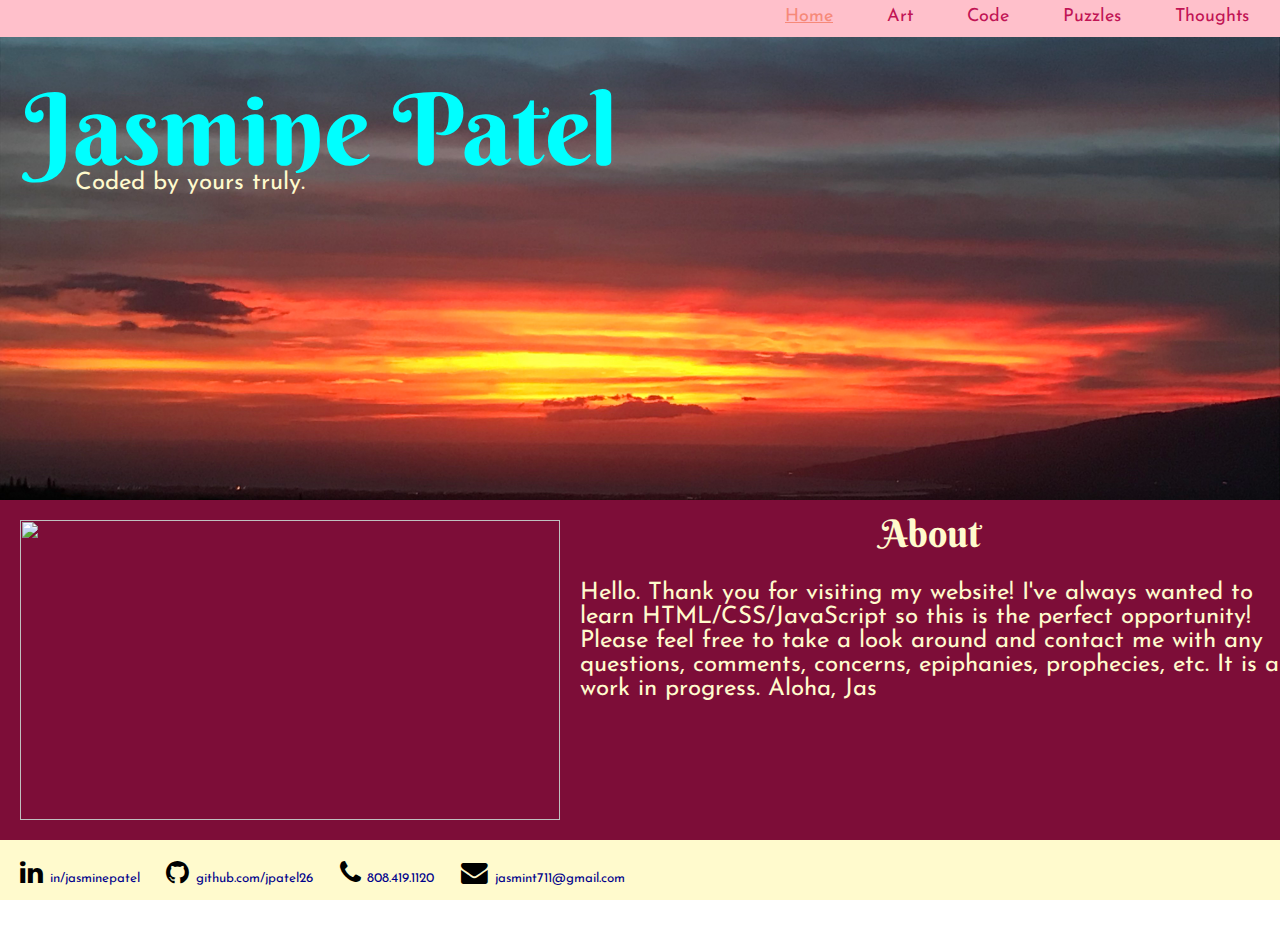
==== index.html @ b13f89c6 "site 2" ====
<!doctype html>
<html>
<head>
<meta charset="UTF-8">
<title>jas_website</title>
<link href="https://fonts.googleapis.com/css?family=Josefin+Sans&display=swap" rel="stylesheet">
<link href="https://fonts.googleapis.com/css?family=Elsie+Swash+Caps&display=swap" rel="stylesheet">
<link href="https://fonts.googleapis.com/css?family=Berkshire+Swash&display=swap" rel="stylesheet">
<link href="styles/main.css" rel="stylesheet" type="text/css">
<link rel="stylesheet" href="https://cdnjs.cloudflare.com/ajax/libs/font-awesome/4.7.0/css/font-awesome.min.css">
</head>
<body>
	<div id="wrapper">
	<div class="parallax"> 
		<nav>
      <ul class="displayed" id="navlinks">
        <li><a href="index.html" class="thispage"><font size="4">Home</font></a></li>
        <li><a href="gallery.html"><font size="4">Art</font></a></li>
        <li><a href="code.html"><font size="4">Code</font></a></li>
        <li><a href="puzzle.html"><font size="4">Puzzles</font></a></li>
        <li><a href="thoughts.html"><font size="4">Thoughts&nbsp;</font></a></li>
      </ul>
    </nav>
		<div class="name">
		Jasmine Patel</div>
		<div class="sig"><font size="5">Coded by yours truly.</font></div>
		</div>
		
		
	
	<div class="container-index">
		<a><img src="images/handstand.gif" width="540px" height = "300px" class="cingraph"></a>
		<div class="Label">About</div>
		<p>Hello. Thank you for visiting my website! I've always wanted to learn HTML/CSS/JavaScript so this is the perfect opportunity! Please feel free to take a look around and contact me with any questions, comments, concerns, epiphanies, prophecies, etc. It is a work in progress. Aloha, Jas</p>
	
	</div>
		<div class="connect">
			<i class="fa fa-linkedin"></i>
			<a href="https://www.linkedin.com/in/jasmine-patel-168857132/">in/jasminepatel</a>
			<i class="fa fa-github"></i>
			<a href="https://github.com/jpatel26">github.com/jpatel26</a>
			<i class="fa fa-phone"></i>
			<a style="pointer-events: none; cursor: default;" href="#">808.419.1120</a>
			<i class="fa fa-envelope"></i>
			<a style="pointer-events: none; cursor: default;" href = "#">jasmint711@gmail.com</a>
		</div>
</div>
	<footer>
		<p>&copy; Copyright 2020 Jasmine Patel</p>
	</footer>
</body>
</html>
---- styles/main.css ----
@charset "UTF-8";
@import url("gallery.css");


.videoWrapper {
	align-content: center;
	display: block;
	text-align: center;
}

.container-index {
	width: 100%;
	max_width: 1000px;
	background: #7D0D38;
	color: lemonchiffon;
	font-family: 'Josefin Sans', sans-serif;
	font-size: 24px;
	height: 340px;
	
}
.container {
	width: 100%;
	max_width: 1000px;
	background: #7D0D38;
	color: lemonchiffon;
	font-family: 'Josefin Sans', sans-serif;
	font-size: 24px;
}
.container_thoughts{
	background: #7D0D38;
	color: lemonchiffon;
	font-family: 'Josefin Sans', sans-serif;
	font-size: 24px;
	width 100%;
	padding: 30px;
	height: 590px;
	
}

.cingraph{
  display: block;
  float:left;
  padding-left: 20px;
  padding-top: 20px;
  padding-bottom: 20px;
  padding-right: 20px;
  vertical-align: top;

}

.gallery {
	margin: 10px 10px;
	text-align: center;
}

.gallery_puzzle {
	text-align: center;
	margin: 20px;

}


.gallery img {
	width: 230px;
	height: 230px;
	padding: 5px;
	transition: 0.5s;
}
.gallery img:hover {
	transform: scale(1.1);
	
}

.fa {
  font-size: 60px;
  display: block;
  padding: 20px;
  padding-right: 0px; 
  text-decoration: none;
}

.connect {
	display: block;
	background-color: lemonchiffon;
	color: black;
	font-size: 20pt;

}

.author{
	font-size: 18px;
	color:lightpink;
}


.connect a:link, .connect a:disabled, .connect a:visited {
    font-size: 10pt;
	text-decoration: none;
	font-family: 'Josefin Sans', sans-serif;
	color: darkblue;

}
.connect a:hover {
	text-decoration: underline;
}

.Label {
	font-size: 38px;
	padding-top: 10px;
	text-align: center;
	font-family: 'Berkshire Swash', cursive;
}
html,body
{
    width: 100%;
    height: 100%;
    margin: 0px;
    padding: 0px;
    overflow-x: hidden; 
}
a {
	text-decoration: none;
}
a:link, a:visited {
	color: #C11455;
}

.name {
	padding-top: 30px;
	padding-left: 25px;
	font-family: 'Berkshire Swash', cursive;
	color: aqua;
    background: transparent;
	font-size: 100px;
	
}

.name_gallery{
	padding-top: 5px;
	padding-left: 25px;
	padding-bottom: 5px;
	font-family: 'Berkshire Swash', cursive;
	color: #1E0505;
    background: transparent;
	font-size: 55px;
	text-align: center;
}

.thoughts_name{
	color:black;
	font-family: 'Berkshire Swash', cursive;
	text-align: center;
	font-size: 55px;
	
}

.toc{
	padding-bottom: 15px;
	padding-top: 5px;
	text-align: center;
	font-family: 'Josefin Sans', sans-serif;
	font-size: 20px;
	color: #7D0D38;
	
}


.parallax{
	background: url("../images/sunset.jpeg") no-repeat center;
	background-size: cover;
	background-attachment: fixed;
	height: 500px;
	width: 100%;

}


.sig{
	color: lemonchiffon;
	font-size: 20;
	font-family: 'Josefin Sans', sans-serif;
	background: transparent;
	margin-top: -20px;
	padding-left: 75px;
}

#navlinks {
	text-align: right;
	background-color: pink;
	font-size: 7;
	padding-top: 7px;
	height: 30px;
	margin:0;
	
}
#wrapper {
	background-color: #B0EBCA;
	width: 100%;
	margin: auto auto;
}


li {
	padding: 25px;
  	display: inline;
	font-family: 'Josefin Sans', sans-serif;
}

#navlinks a:hover, #navlinks a:active, #navlinks a:focus, #navlinks a.thispage {
	text-decoration: underline;
	color: #F68979;
}

#toclinks a:hover{
	text-decoration: underline;
}


footer {
	clear: left;
	text-align: center;
	padding-top: 2px;
	padding-bottom: 2px;
	background-color: #3E0A1E;
	font-family: 'Berkshire Swash', cursive;
	color: #D0B1B2;
	font-size: x-small;
}
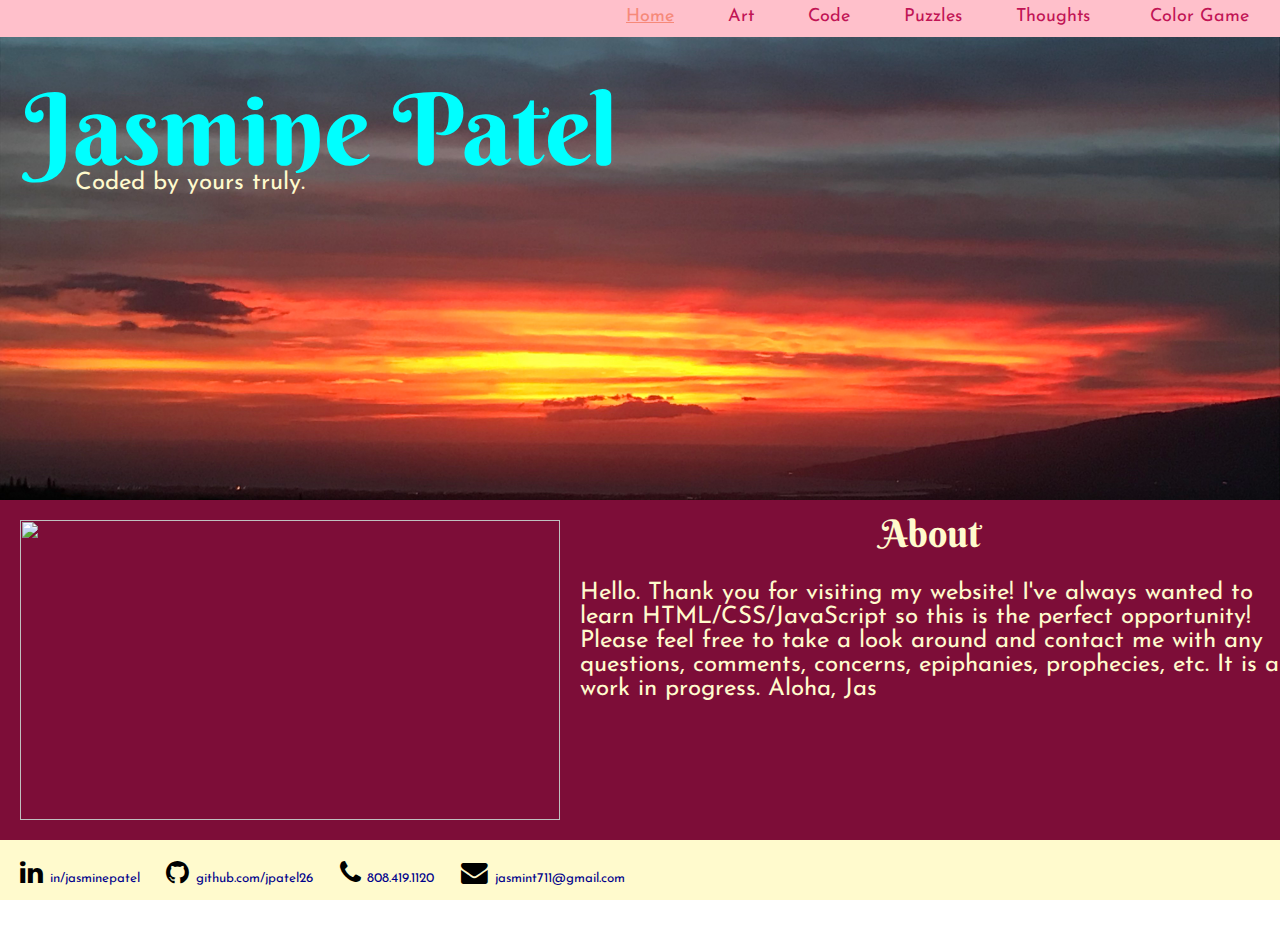
==== commit 09b3556a: "adding color game" ====
--- a/index.html
+++ b/index.html
@@ -19,6 +19,7 @@
         <li><a href="code.html"><font size="4">Code</font></a></li>
         <li><a href="puzzle.html"><font size="4">Puzzles</font></a></li>
         <li><a href="thoughts.html"><font size="4">Thoughts&nbsp;</font></a></li>
+	<li><a href="colorgame.html"><font size="4">Color Game&nbsp;</font></a></li>
       </ul>
     </nav>
 		<div class="name">
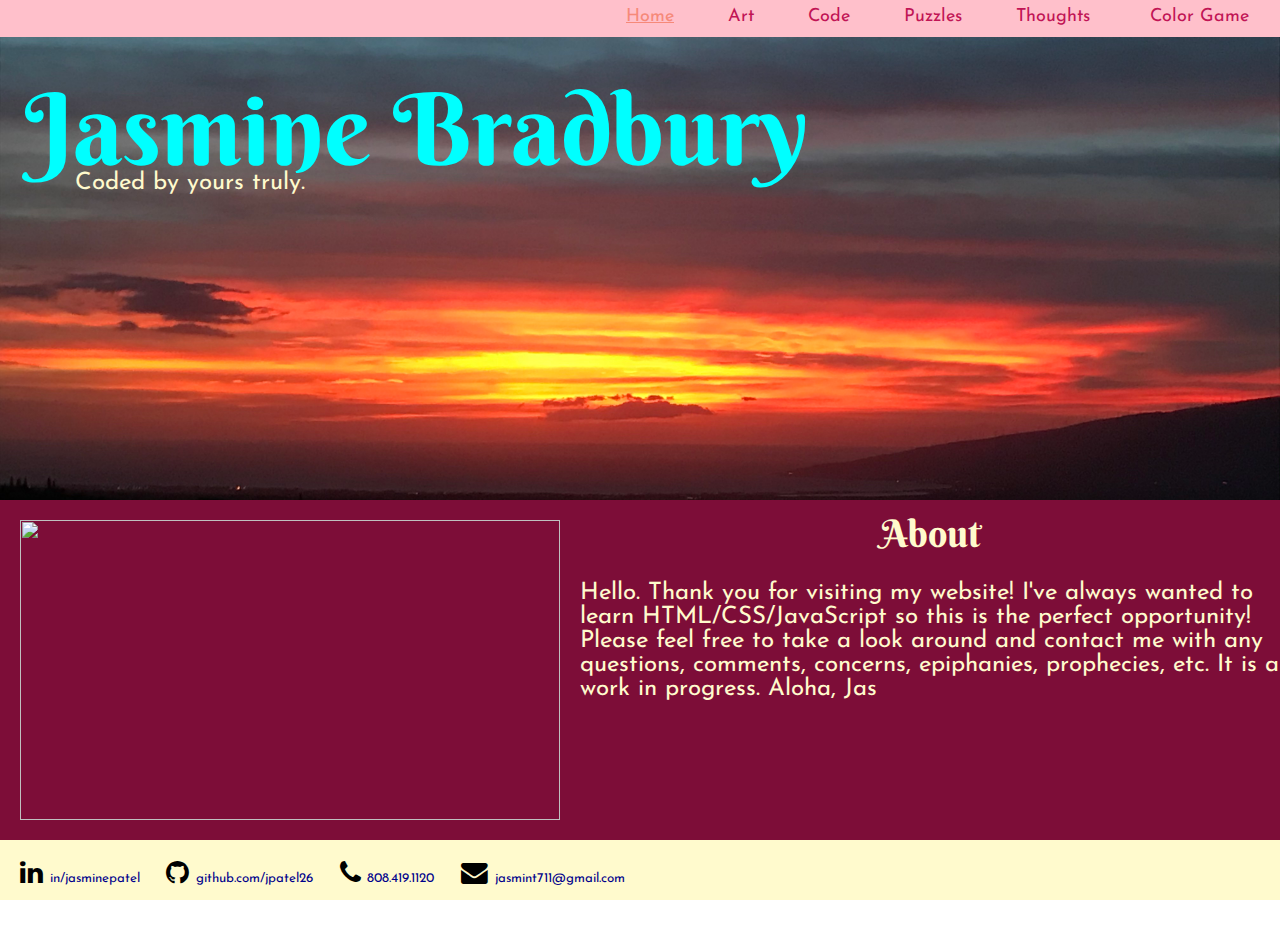
==== commit f8886500: "Change to Jasmine Bradbury" ====
--- a/index.html
+++ b/index.html
@@ -23,7 +23,7 @@
       </ul>
     </nav>
 		<div class="name">
-		Jasmine Patel</div>
+		Jasmine Bradbury</div>
 		<div class="sig"><font size="5">Coded by yours truly.</font></div>
 		</div>
 		
@@ -37,7 +37,7 @@
 	</div>
 		<div class="connect">
 			<i class="fa fa-linkedin"></i>
-			<a href="https://www.linkedin.com/in/jasmine-patel-168857132/">in/jasminepatel</a>
+			<a href="https://www.linkedin.com/in/jasmine-bradbury-168857132/">in/jasminepatel</a>
 			<i class="fa fa-github"></i>
 			<a href="https://github.com/jpatel26">github.com/jpatel26</a>
 			<i class="fa fa-phone"></i>
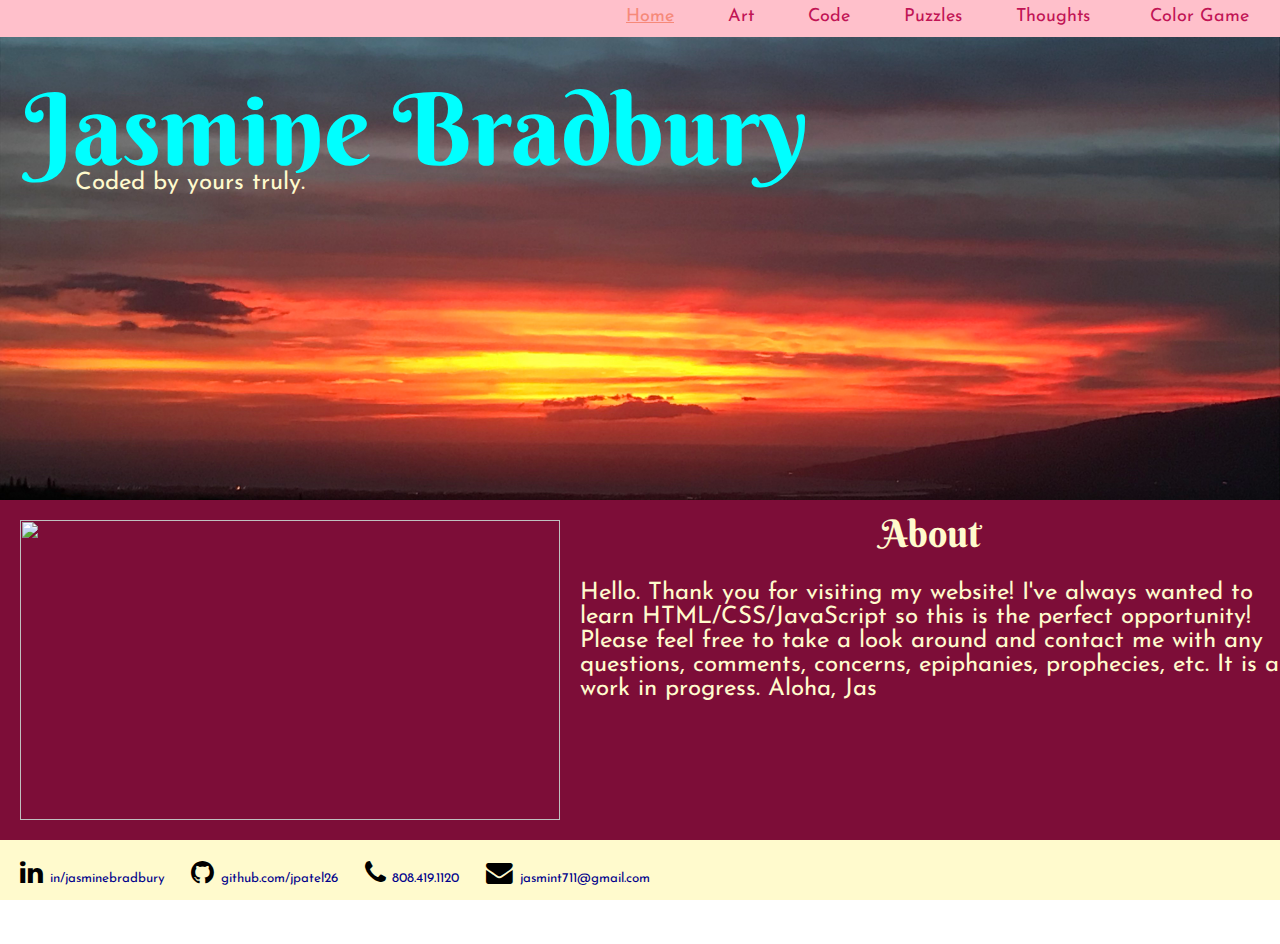
==== commit e371a18a: "adding name" ====
--- a/index.html
+++ b/index.html
@@ -37,7 +37,7 @@
 	</div>
 		<div class="connect">
 			<i class="fa fa-linkedin"></i>
-			<a href="https://www.linkedin.com/in/jasmine-bradbury-168857132/">in/jasminepatel</a>
+			<a href="https://www.linkedin.com/in/jasmine-bradbury-168857132/">in/jasminebradbury</a>
 			<i class="fa fa-github"></i>
 			<a href="https://github.com/jpatel26">github.com/jpatel26</a>
 			<i class="fa fa-phone"></i>
